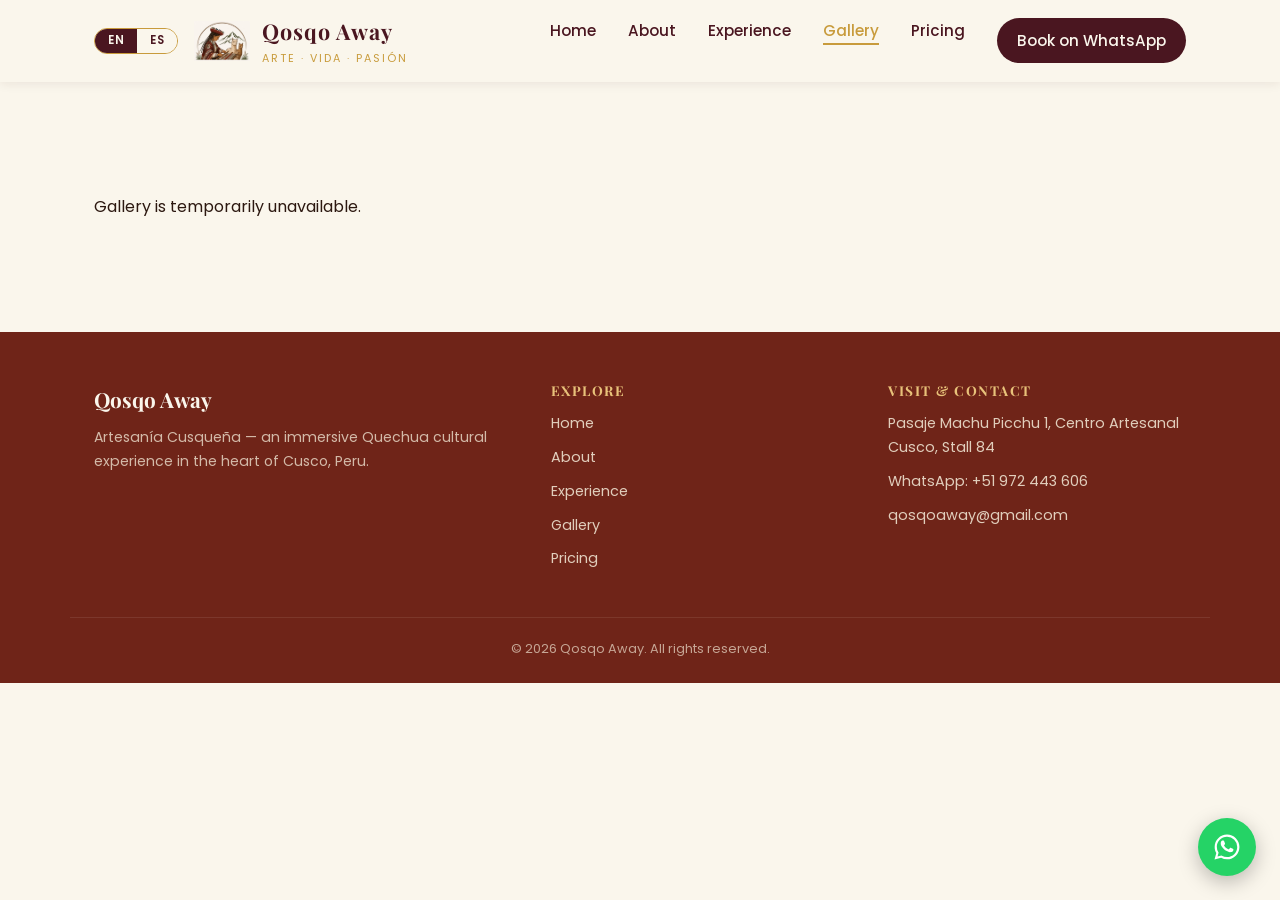
==== gallery.html @ 4a22823c "Add files via upload" ====
<!DOCTYPE html>
<html lang="en">
<head>
<meta charset="UTF-8">
<meta name="viewport" content="width=device-width, initial-scale=1.0">
<title data-es="Galería | Qosqo Away">Gallery | Qosqo Away</title>
<meta name="description" content="Photo gallery from the Qosqo Away Quechua cultural experience in Cusco, Peru.">
<link rel="preconnect" href="https://fonts.googleapis.com">
<link href="https://fonts.googleapis.com/css2?family=Playfair+Display:wght@600;700&family=Poppins:wght@400;500;600;700&display=swap" rel="stylesheet">
<link rel="stylesheet" href="css/style.css">
</head>
<body>

<header class="site-header">
  <div class="nav-inner">
    <div class="header-left">
      <div class="lang-toggle" id="lang-toggle" role="group" aria-label="Language toggle">
        <button type="button" data-lang-opt="en" class="active" aria-pressed="true">EN</button>
        <button type="button" data-lang-opt="es" aria-pressed="false">ES</button>
      </div>
      <a href="index.html" class="brand">
        <img src="images/logo-mark.jpg" alt="Qosqo Away logo" style="width:56px;height:auto;">
        <span class="brand-text">
          <span class="name">Qosqo Away</span>
          <span class="tagline">Arte · Vida · Pasión</span>
        </span>
      </a>
    </div>
    <ul class="nav-links">
      <li><a href="index.html" data-es="Inicio">Home</a></li>
      <li><a href="about.html" data-es="Nosotros">About</a></li>
      <li><a href="experiences.html" data-es="Experiencia">Experience</a></li>
      <li><a href="gallery.html" class="active" data-es="Galería">Gallery</a></li>
      <li><a href="pricing.html" data-es="Precios">Pricing</a></li>
      <li><a href="pricing.html#contact" class="nav-cta" data-es="Reservar por WhatsApp">Book on WhatsApp</a></li>
    </ul>
    <button class="nav-toggle" aria-label="Toggle menu">&#9776;</button>
  </div>
</header>

<section>
  <div class="container">
    <div id="photo-gallery" class="gallery-grid">
      <!-- Photos are inserted here automatically by gallery-render.js -->
    </div>
  </div>
</section>

<footer class="site-footer">
  <div class="container footer-inner">
    <div class="footer-brand">
      <span class="name">Qosqo Away</span>
      <p data-es="Artesanía Cusqueña — una experiencia cultural quechua inmersiva en el corazón de Cusco, Perú.">Artesanía Cusqueña — an immersive Quechua cultural experience in the heart of Cusco, Peru.</p>
    </div>
    <div class="footer-col">
      <h4 data-es="Explorar">Explore</h4>
      <a href="index.html" data-es="Inicio">Home</a>
      <a href="about.html" data-es="Nosotros">About</a>
      <a href="experiences.html" data-es="Experiencia">Experience</a>
      <a href="gallery.html" data-es="Galería">Gallery</a>
      <a href="pricing.html" data-es="Precios">Pricing</a>
    </div>
    <div class="footer-col">
      <h4 data-es="Visita y Contacto">Visit &amp; Contact</h4>
      <p data-es="Pasaje Machu Picchu 1, Centro Artesanal Cusco, Puesto 84">Pasaje Machu Picchu 1, Centro Artesanal Cusco, Stall 84</p>
      <a href="#" class="whatsapp-link">WhatsApp: +51 972 443 606</a>
      <a href="mailto:qosqoaway@gmail.com">qosqoaway@gmail.com</a>
    </div>
  </div>
  <div class="container footer-bottom">
    &copy; <span id="year"></span> Qosqo Away. <span data-es="Todos los derechos reservados.">All rights reserved.</span>
  </div>
</footer>

<a href="#" class="wa-float whatsapp-link" aria-label="Chat on WhatsApp">
  <svg viewBox="0 0 24 24" fill="currentColor"><path d="M12.04 2C6.58 2 2.13 6.45 2.13 11.91c0 1.75.46 3.46 1.32 4.96L2 22l5.29-1.39a9.9 9.9 0 0 0 4.75 1.21h.01c5.46 0 9.9-4.45 9.9-9.91 0-2.65-1.03-5.14-2.9-7.01A9.86 9.86 0 0 0 12.04 2m0 1.8a8.1 8.1 0 0 1 5.75 2.38 8.06 8.06 0 0 1 2.38 5.73c0 4.48-3.65 8.12-8.14 8.12a8.15 8.15 0 0 1-4.14-1.13l-.3-.17-3.14.82.84-3.06-.19-.32a8.08 8.08 0 0 1-1.24-4.31c0-4.48 3.65-8.06 8.14-8.06M8.53 6.7c-.17 0-.44.06-.67.31s-.88.86-.88 2.1.9 2.44 1.02 2.6c.13.17 1.75 2.68 4.28 3.75.6.26 1.06.41 1.42.53.6.19 1.14.16 1.57.1.48-.07 1.47-.6 1.68-1.18s.21-1.07.15-1.18-.23-.16-.48-.28-1.47-.72-1.7-.8-.4-.12-.56.12-.64.8-.78.97-.29.19-.53.06a6.7 6.7 0 0 1-1.98-1.22 7.4 7.4 0 0 1-1.37-1.7c-.14-.24 0-.37.11-.5.11-.11.24-.29.36-.43s.16-.24.24-.4.04-.31-.02-.43c-.06-.12-.56-1.36-.78-1.86-.2-.48-.4-.42-.56-.43z"/></svg>
</a>

<script src="js/main.js"></script>
<script src="js/i18n.js"></script>
<script src="js/gallery-render.js" defer></script>
<script>
  document.getElementById("year").textContent = new Date().getFullYear();
  document.querySelectorAll(".whatsapp-link").forEach(el => {
    el.href = "https://wa.me/51972443606?text=" + encodeURIComponent("Hola! Me gustaria consultar sobre la experiencia Qosqo Away.");
    el.target = "_blank";
  });
</script>
</body>
</html>
---- css/style.css ----
/* ===== Qosqo Away — earthy Andean theme ===== */

:root {
  --maroon-deep: #6f2418;
  --maroon: #4a1620;
  --maroon-light: #6b2a2a;
  --gold: #c89b3c;
  --gold-light: #e8c27a;
  --mustard: #d9a441;
  --cream: #f5ecd9;
  --cream-light: #faf6ec;
  --ink: #2c1810;
  --shadow: 0 10px 30px rgba(58, 20, 20, 0.15);
  --radius: 14px;
  --max-width: 1140px;
}

* { box-sizing: border-box; }

html { scroll-behavior: smooth; }

body {
  margin: 0;
  font-family: 'Poppins', 'Segoe UI', sans-serif;
  color: var(--ink);
  background: var(--cream-light);
  line-height: 1.65;
}

h1, h2, h3, h4 {
  font-family: 'Playfair Display', Georgia, serif;
  color: var(--maroon);
  margin: 0 0 0.5em;
  line-height: 1.2;
}

p { margin: 0 0 1em; }

a { color: inherit; text-decoration: none; }

img, svg { max-width: 100%; display: block; }

.container {
  max-width: var(--max-width);
  margin: 0 auto;
  padding: 0 24px;
}

.eyebrow {
  font-family: 'Poppins', sans-serif;
  text-transform: uppercase;
  letter-spacing: 3px;
  font-size: 0.75rem;
  font-weight: 600;
  color: var(--gold);
}

.pattern-strip {
  width: 100%;
  height: 24px;
  background-image: url('../images/pattern.svg');
  background-repeat: repeat-x;
  background-size: 60px 24px;
}

/* ===== Header / Nav ===== */
.site-header {
  background: var(--cream-light);
  position: sticky;
  top: 0;
  z-index: 100;
  box-shadow: 0 2px 10px rgba(58,20,20,0.08);
}

.nav-inner {
  display: flex;
  align-items: center;
  justify-content: space-between;
  padding: 14px 24px;
  max-width: var(--max-width);
  margin: 0 auto;
}

.brand {
  display: flex;
  align-items: center;
  gap: 12px;
}

.brand img { width: 24px; height: auto; }

.brand-text .name {
  font-family: 'Playfair Display', serif;
  font-size: 1.35rem;
  color: var(--maroon);
  font-weight: 700;
  letter-spacing: 1px;
  display: block;
}

.brand-text .tagline {
  font-size: 0.68rem;
  letter-spacing: 2px;
  text-transform: uppercase;
  color: var(--gold);
  display: block;
}

.nav-links {
  display: flex;
  gap: 32px;
  list-style: none;
  margin: 0;
  padding: 0;
}

.nav-links a {
  font-weight: 500;
  font-size: 0.95rem;
  color: var(--maroon);
  position: relative;
  padding-bottom: 4px;
  transition: color 0.2s;
}

.nav-links a::after {
  content: '';
  position: absolute;
  left: 0; bottom: 0;
  width: 0;
  height: 2px;
  background: var(--gold);
  transition: width 0.25s;
}

.nav-links a:hover::after,
.nav-links a.active::after { width: 100%; }

.nav-links a.active { color: var(--gold); }

.nav-cta {
  background: var(--maroon);
  color: var(--cream-light) !important;
  padding: 10px 20px;
  border-radius: 30px;
  font-weight: 600;
  font-size: 0.9rem;
  display: inline-flex;
  align-items: center;
  gap: 8px;
  transition: background 0.2s, transform 0.2s;
}

.nav-cta:hover { background: var(--maroon-light); transform: translateY(-1px); }

.nav-links a.nav-cta { padding-bottom: 10px; }

.nav-toggle {
  display: none;
  background: none;
  border: none;
  font-size: 1.6rem;
  color: var(--maroon);
  cursor: pointer;
}

.header-left {
  display: flex;
  align-items: center;
  gap: 16px;
}

.lang-toggle {
  display: flex;
  border: 1.5px solid var(--gold);
  border-radius: 30px;
  overflow: hidden;
  flex-shrink: 0;
}

.lang-toggle button {
  border: none;
  background: var(--cream-light);
  padding: 6px 13px;
  font-size: 0.72rem;
  font-weight: 600;
  letter-spacing: 0.5px;
  color: var(--maroon);
  cursor: pointer;
  font-family: 'Poppins', sans-serif;
  line-height: 1;
  transition: background 0.2s, color 0.2s;
}

.lang-toggle button.active {
  background: var(--maroon);
  color: var(--cream-light);
}

.lang-toggle button:not(.active):hover {
  background: var(--cream);
}

/* ===== Hero ===== */
.hero {
  position: relative;
  background: var(--maroon-deep);
  overflow: hidden;
}

.hero-scene {
  position: absolute;
  inset: 0;
  width: 100%;
  height: 100%;
  object-fit: cover;
  opacity: 0.9;
}

.hero-overlay {
  position: absolute;
  inset: 0;
  background: linear-gradient(180deg, rgba(58,20,20,0.35) 0%, rgba(58,20,20,0.75) 100%);
}

.hero-content {
  position: relative;
  z-index: 2;
  padding: 120px 24px 90px;
  max-width: var(--max-width);
  margin: 0 auto;
  text-align: center;
  color: var(--cream-light);
}

.hero-content h1 {
  color: var(--cream-light);
  font-size: clamp(2.2rem, 5vw, 3.6rem);
  margin-bottom: 0.3em;
}

.hero-content .subtitle {
  font-size: 1.15rem;
  max-width: 640px;
  margin: 0 auto 2em;
  color: var(--cream);
  opacity: 0.92;
}

.hero-buttons {
  display: flex;
  gap: 16px;
  justify-content: center;
  flex-wrap: wrap;
}

/* Page hero (interior pages, smaller) */
.page-hero {
  background: linear-gradient(135deg, var(--maroon-deep), var(--maroon));
  padding: 70px 24px 50px;
  text-align: center;
  color: var(--cream-light);
}

.page-hero h1 { color: var(--cream-light); font-size: clamp(1.9rem, 4vw, 2.8rem); }
.page-hero p { color: var(--cream); opacity: 0.9; max-width: 560px; margin: 0 auto; }

/* ===== Buttons ===== */
.btn {
  display: inline-flex;
  align-items: center;
  gap: 8px;
  padding: 14px 30px;
  border-radius: 30px;
  font-weight: 600;
  font-size: 0.95rem;
  cursor: pointer;
  border: 2px solid transparent;
  transition: transform 0.2s, background 0.2s, box-shadow 0.2s;
}

.btn-primary {
  background: var(--gold);
  color: var(--maroon-deep);
}
.btn-primary:hover { background: var(--gold-light); transform: translateY(-2px); box-shadow: var(--shadow); }

.btn-outline {
  border-color: var(--cream);
  color: var(--cream-light);
}
.btn-outline:hover { background: rgba(245,236,217,0.12); transform: translateY(-2px); }

.btn-whatsapp {
  background: #25D366;
  color: #fff;
}
.btn-whatsapp:hover { background: #1ebe57; transform: translateY(-2px); box-shadow: var(--shadow); }

/* ===== Sections ===== */
section { padding: 80px 0; }

.section-title { text-align: center; max-width: 640px; margin: 0 auto 50px; }
.section-title h2 { font-size: clamp(1.7rem, 3.5vw, 2.3rem); }

.section-alt { background: var(--cream); }

/* Highlight / feature cards */
.card-grid {
  display: grid;
  grid-template-columns: repeat(4, 1fr);
  gap: 28px;
}

.feature-card {
  background: var(--cream-light);
  border-radius: var(--radius);
  padding: 32px 22px;
  text-align: center;
  box-shadow: var(--shadow);
  border: 1px solid rgba(200,155,60,0.25);
  transition: transform 0.25s;
}
.feature-card:hover { transform: translateY(-6px); }

.feature-card img { width: 76px; height: 76px; margin: 0 auto 18px; }

.feature-card h3 { font-size: 1.05rem; margin-bottom: 8px; }
.feature-card p { font-size: 0.9rem; color: #5a4433; margin: 0; }

/* Two column */
.split {
  display: grid;
  grid-template-columns: 1fr 1fr;
  gap: 60px;
  align-items: center;
}

.split-visual {
  background: linear-gradient(135deg, var(--gold-light), var(--mustard));
  border-radius: var(--radius);
  padding: 40px;
  box-shadow: var(--shadow);
  position: relative;
  overflow: hidden;
}

.split-visual::before {
  content: '';
  position: absolute;
  inset: 0;
  background-image: url('../images/pattern.svg');
  background-repeat: repeat;
  background-size: 80px 24px;
  opacity: 0.08;
}

.split-visual img { position: relative; z-index: 1; }

.exp-stage {
  margin-bottom: 70px;
}
.exp-stage:last-child { margin-bottom: 0; }
.exp-stage .exp-step {
  font-size: 0.75rem;
  text-transform: uppercase;
  letter-spacing: 2px;
  color: var(--gold);
  font-weight: 600;
}
.exp-stage h2 { margin-top: 6px; }
.exp-stage-media img {
  width: 100%;
  height: 320px;
  object-fit: cover;
  border-radius: var(--radius);
  box-shadow: var(--shadow);
  border: 1px solid rgba(200,155,60,0.25);
}

.stat-row {
  display: flex;
  gap: 36px;
  margin-top: 28px;
  flex-wrap: wrap;
}

.stat { }
.stat .num {
  font-family: 'Playfair Display', serif;
  font-size: 2rem;
  color: var(--maroon);
  font-weight: 700;
  display: block;
}
.stat .label {
  font-size: 0.8rem;
  text-transform: uppercase;
  letter-spacing: 1px;
  color: var(--gold);
}

/* Quote / value block */
.value-block {
  background: var(--maroon-deep);
  color: var(--cream-light);
  border-radius: var(--radius);
  padding: 50px;
  text-align: center;
}
.value-block h2 { color: var(--cream-light); }
.value-block p { color: var(--cream); opacity: 0.9; max-width: 700px; margin: 0 auto; }

/* Pricing card */
.pricing-wrap {
  display: flex;
  justify-content: center;
}

.price-card {
  background: var(--cream-light);
  border: 2px solid var(--gold);
  border-radius: var(--radius);
  max-width: 480px;
  width: 100%;
  padding: 44px 40px;
  text-align: center;
  box-shadow: var(--shadow);
  position: relative;
}

.price-card .badge {
  position: absolute;
  top: -14px; left: 50%;
  transform: translateX(-50%);
  background: var(--maroon);
  color: var(--cream-light);
  font-size: 0.72rem;
  letter-spacing: 1.5px;
  text-transform: uppercase;
  padding: 6px 18px;
  border-radius: 20px;
}

.price-card .amount {
  font-family: 'Playfair Display', serif;
  font-size: 3.2rem;
  color: var(--maroon);
  font-weight: 700;
  margin: 18px 0 0;
}

.price-card .amount span {
  font-size: 1rem;
  font-family: 'Poppins', sans-serif;
  color: #5a4433;
  font-weight: 500;
}

.price-card .condition {
  color: var(--gold);
  font-weight: 600;
  font-size: 0.9rem;
  margin-bottom: 24px;
  text-transform: uppercase;
  letter-spacing: 1px;
}

.include-list {
  list-style: none;
  padding: 0;
  margin: 0 0 30px;
  text-align: left;
}

.include-list li {
  display: flex;
  gap: 10px;
  align-items: flex-start;
  padding: 8px 0;
  border-bottom: 1px dashed rgba(74,22,32,0.15);
  font-size: 0.95rem;
}

.include-list li:last-child { border-bottom: none; }

.include-list .check {
  color: var(--gold);
  font-weight: 700;
  flex-shrink: 0;
}

.note-box {
  background: var(--cream);
  border-left: 4px solid var(--gold);
  border-radius: 8px;
  padding: 18px 22px;
  font-size: 0.9rem;
  margin-top: 30px;
  max-width: 480px;
  margin-left: auto;
  margin-right: auto;
}

/* Gallery / Experiences */
.exp-grid {
  display: grid;
  grid-template-columns: repeat(2, 1fr);
  gap: 28px;
}

.exp-card {
  background: var(--cream-light);
  border-radius: var(--radius);
  overflow: hidden;
  box-shadow: var(--shadow);
  border: 1px solid rgba(200,155,60,0.25);
}

.exp-visual {
  height: 200px;
  display: flex;
  align-items: center;
  justify-content: center;
  position: relative;
}

.exp-visual img { width: 88px; height: 88px; }

.exp-visual::before {
  content: '';
  position: absolute;
  inset: 0;
  background-image: url('../images/pattern.svg');
  background-repeat: repeat;
  background-size: 60px 18px;
  opacity: 0.15;
}

.exp-card .exp-body { padding: 24px 26px 28px; }
.exp-card .exp-step {
  font-size: 0.75rem;
  text-transform: uppercase;
  letter-spacing: 2px;
  color: var(--gold);
  font-weight: 600;
}
.exp-card h3 { margin-top: 6px; }
.exp-card p { font-size: 0.92rem; color: #5a4433; margin-bottom: 0; }

/* Timeline (about page) */
.timeline {
  border-left: 3px solid var(--gold);
  padding-left: 30px;
  margin-top: 10px;
}
.timeline .t-item { margin-bottom: 30px; position: relative; }
.timeline .t-item::before {
  content: '';
  position: absolute;
  left: -37px; top: 4px;
  width: 12px; height: 12px;
  border-radius: 50%;
  background: var(--gold);
  border: 3px solid var(--cream-light);
  box-shadow: 0 0 0 2px var(--gold);
}
.timeline h4 { margin-bottom: 4px; }
.timeline p { font-size: 0.92rem; color: #5a4433; }

/* Contact form */
.contact-wrap {
  display: grid;
  grid-template-columns: 1fr 1fr;
  gap: 50px;
  align-items: start;
}

.contact-info h2 { margin-bottom: 14px; }

.info-line {
  display: flex;
  gap: 12px;
  align-items: flex-start;
  margin-bottom: 16px;
  font-size: 0.95rem;
}

.info-line .ico {
  width: 22px;
  flex-shrink: 0;
  color: var(--gold);
  font-weight: 700;
}

.contact-form {
  background: var(--cream-light);
  border-radius: var(--radius);
  padding: 34px;
  box-shadow: var(--shadow);
  border: 1px solid rgba(200,155,60,0.25);
}

.contact-form label {
  display: block;
  font-size: 0.85rem;
  font-weight: 600;
  color: var(--maroon);
  margin-bottom: 6px;
}

.contact-form input,
.contact-form select,
.contact-form textarea {
  width: 100%;
  padding: 12px 14px;
  border-radius: 8px;
  border: 1.5px solid rgba(74,22,32,0.2);
  font-family: inherit;
  font-size: 0.95rem;
  margin-bottom: 18px;
  background: #fff;
  color: var(--ink);
}

.contact-form input:focus,
.contact-form select:focus,
.contact-form textarea:focus {
  outline: none;
  border-color: var(--gold);
}

.contact-form textarea { resize: vertical; min-height: 90px; }

.contact-form button {
  width: 100%;
  justify-content: center;
  border: none;
}

.form-hint {
  font-size: 0.78rem;
  color: #8a7259;
  margin-top: 10px;
  text-align: center;
}

/* Floating WhatsApp button */
.wa-float {
  position: fixed;
  bottom: 24px;
  right: 24px;
  background: #25D366;
  color: #fff;
  width: 58px;
  height: 58px;
  border-radius: 50%;
  display: flex;
  align-items: center;
  justify-content: center;
  box-shadow: 0 6px 20px rgba(0,0,0,0.25);
  z-index: 200;
  transition: transform 0.2s;
}
.wa-float:hover { transform: scale(1.08); }
.wa-float svg { width: 30px; height: 30px; }

/* Footer */
.site-footer {
  background: var(--maroon-deep);
  color: var(--cream);
  padding: 50px 0 24px;
}

.footer-inner {
  display: grid;
  grid-template-columns: 1.4fr 1fr 1fr;
  gap: 40px;
}

.footer-brand .name {
  font-family: 'Playfair Display', serif;
  font-size: 1.3rem;
  color: var(--cream-light);
  font-weight: 700;
}

.footer-brand p { font-size: 0.88rem; opacity: 0.75; margin-top: 10px; }

.footer-col h4 {
  color: var(--gold-light);
  font-size: 0.85rem;
  text-transform: uppercase;
  letter-spacing: 1.5px;
  margin-bottom: 14px;
}

.footer-col a, .footer-col p {
  display: block;
  font-size: 0.9rem;
  color: var(--cream);
  opacity: 0.85;
  margin-bottom: 10px;
}

.footer-col a:hover { color: var(--gold-light); opacity: 1; }

.footer-bottom {
  border-top: 1px solid rgba(245,236,217,0.15);
  margin-top: 36px;
  padding-top: 20px;
  text-align: center;
  font-size: 0.8rem;
  opacity: 0.65;
}

/* ===== Responsive ===== */
@media (max-width: 900px) {
  .nav-links { display: none; }
  .nav-toggle { display: block; }
  .card-grid { grid-template-columns: repeat(2, 1fr); }
  .split { grid-template-columns: 1fr; gap: 30px; }
  .exp-grid { grid-template-columns: 1fr; }
  .contact-wrap { grid-template-columns: 1fr; }
  .footer-inner { grid-template-columns: 1fr; gap: 26px; }
}

@media (max-width: 900px) {
  .nav-links.open {
    display: flex;
    flex-direction: column;
    position: absolute;
    top: 100%;
    left: 0;
    right: 0;
    background: var(--cream-light);
    padding: 20px 24px 26px;
    gap: 18px;
    box-shadow: 0 10px 20px rgba(0,0,0,0.1);
  }
}

@media (max-width: 560px) {
  .card-grid { grid-template-columns: 1fr; }
  .hero-content { padding: 90px 20px 60px; }
  .price-card { padding: 34px 24px; }
}

/* ===== Photo gallery (masonry, natural photo orientation) ===== */
.gallery-grid {
  column-count: 3;
  column-gap: 1.5rem;
  padding: 2rem 0;
}
.gallery-item {
  break-inside: avoid;
  margin: 0 0 1.5rem;
  overflow: hidden;
  border-radius: 8px;
}
.gallery-item img {
  width: 100%;
  height: auto;
  display: block;
  transition: transform 0.3s ease;
}
.gallery-item:hover img {
  transform: scale(1.03);
}
.gallery-item figcaption {
  padding: 0.5rem 0.25rem;
  font-size: 0.9rem;
  color: #444;
}

@media (max-width: 900px) {
  .gallery-grid { column-count: 2; }
}

@media (max-width: 560px) {
  .gallery-grid { column-count: 1; }
}
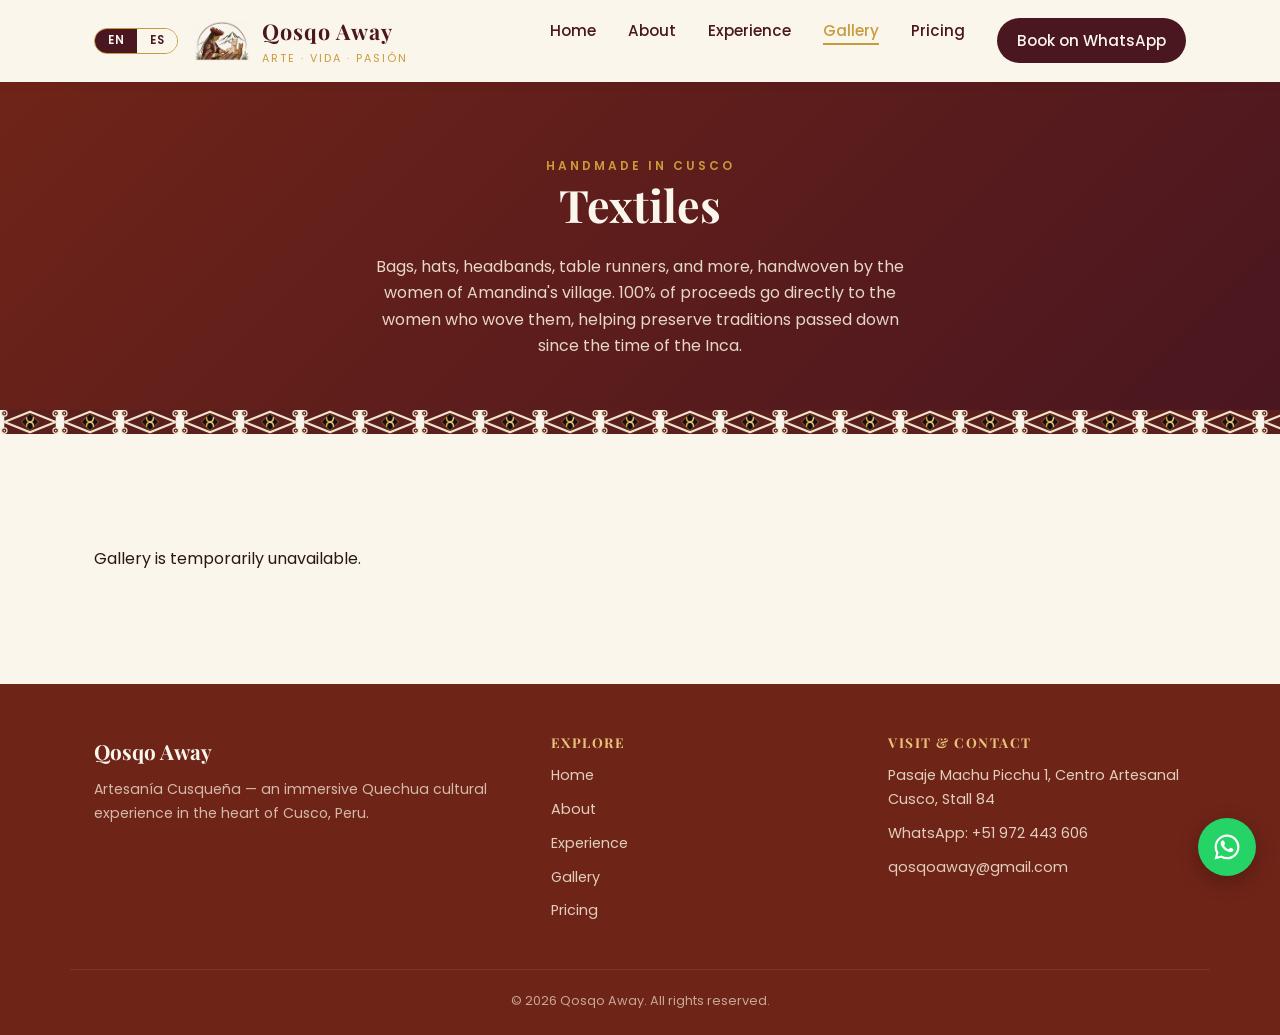
==== commit e8112f86: "Add files via upload" ====
--- a/gallery.html
+++ b/gallery.html
@@ -37,6 +37,13 @@
     <button class="nav-toggle" aria-label="Toggle menu">&#9776;</button>
   </div>
 </header>
+
+<section class="page-hero">
+  <span class="eyebrow" data-es="Hecho a Mano en Cusco">Handmade in Cusco</span>
+  <h1 data-es="Textiles">Textiles</h1>
+  <p data-es="Bolsos, sombreros, vinchas, caminos de mesa y más, tejidos a mano por las mujeres del pueblo de Amandina. El 100% de las ganancias va directamente a las mujeres que los tejieron, ayudando a preservar tradiciones transmitidas desde la época de los Incas.">Bags, hats, headbands, table runners, and more, handwoven by the women of Amandina's village. 100% of proceeds go directly to the women who wove them, helping preserve traditions passed down since the time of the Inca.</p>
+</section>
+<div class="pattern-strip"></div>
 
 <section>
   <div class="container">
